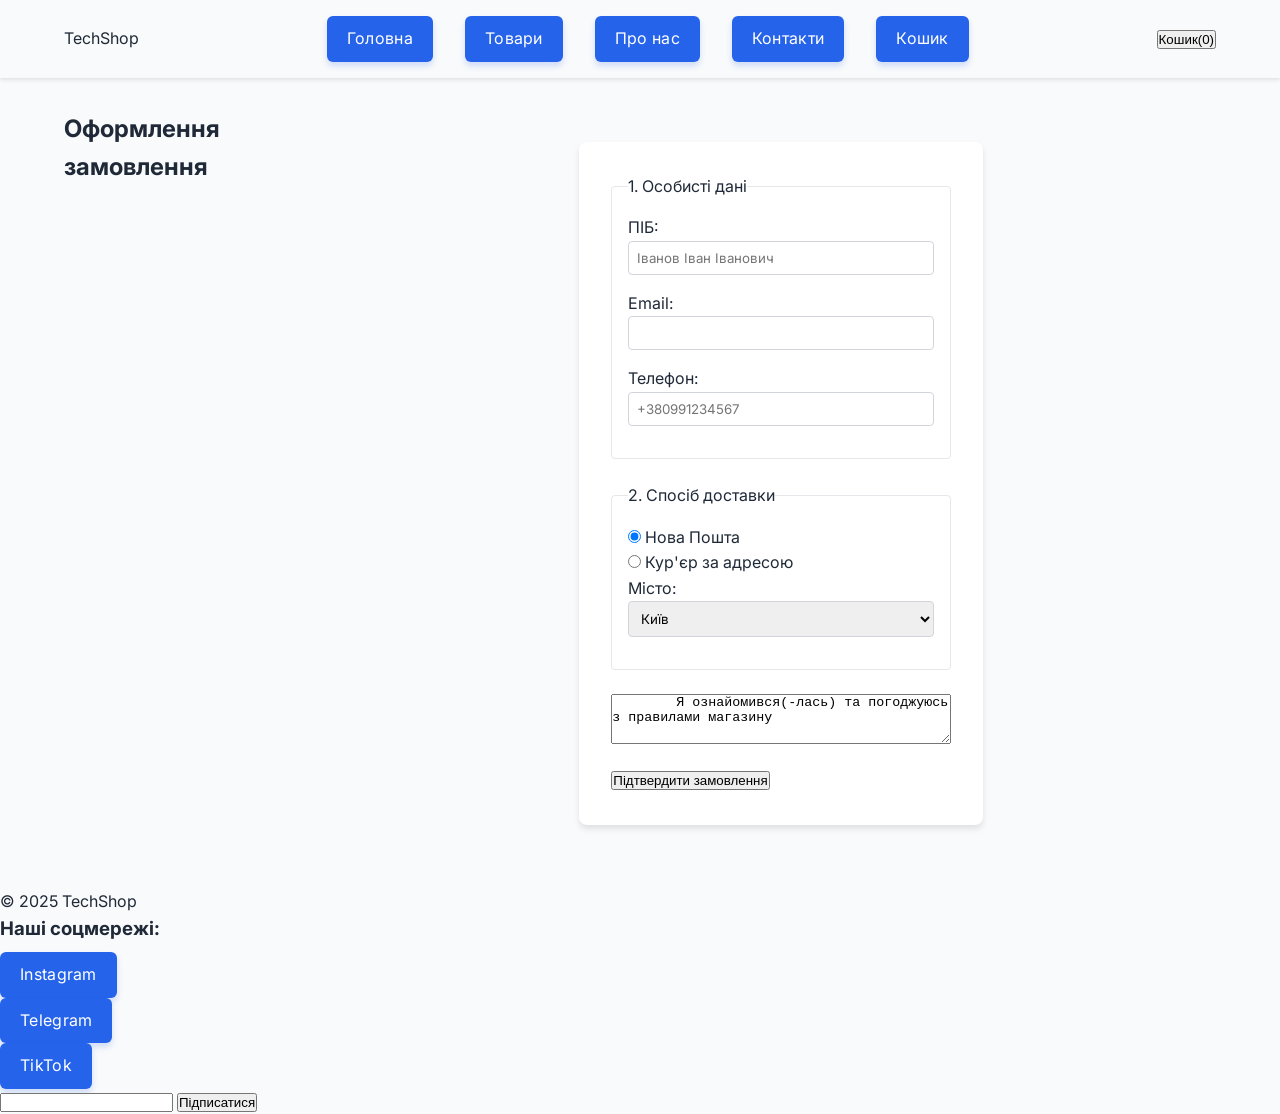
==== chekout.html @ 875a4877 "Create chekout form with HTML5 validation" ====
<!DOCTYPE html>
<html lang="uk">
<head>
    <meta charset="UTF-8">
    <meta http-equiv="X-UA-Compatible" content="IE=edge">
    <meta name="viewport" content="width=device-width, initial-scale=1.0">
    <title>TechShop - Магазин гаджетів</title>
    <link rel="preconnect" href="https://fonts.googleapis.com">
    <link rel="preconnect" href="https://fonts.gstatic.com" crossorigin>
    <link href="https://fonts.googleapis.com/css2?family=Inter:wght@400;600;700&display=swap" rel="stylesheet">
    <link rel="stylesheet" href="style.css">
    <link rel="stylesheet" href="form.css">
</head>
</head>
<body>

<header class="header"> 
    <div class="logo">TechShop</div>
    <nav class="main-nav">
        <ul class="nav-list">
            <li><a href="index.html" class="class-btn">Головна</a></li>
            <li><a href="#" class="class-btn">Товари</a></li>
            <li><a href="#" class="class-btn">Про нас</a></li>
            <li><a href="#" class="class-btn">Контакти</a></li>
            <li><a href="chekout.html" class="class-btn">Кошик</a></li>
        </ul>
    </nav>
    <div class="user-actions">
        <a href="checkout.html">
            <button class="btn btn-cart">Кошик(0)</button>
        </a>
    </div>
    </header>

<main class="page-layout">
    <h2>Оформлення замовлення</h2>
    <form action="#" method="POST" class="checkout-form">
    <fieldset>
  <legend>1. Особисті дані</legend>
  <div class="form-group">
    <label for="fullName">ПІБ:</label>
    <input
      type="text"
      id="fullName"
      name="fullName"
      required
      placeholder="Іванов Іван Іванович"
    />
  </div>
  <div class="form-group">
    <label for="email">Email:</label>
    <input type="email" id="email" name="email" required />
    </div>
    <div class="form-group">
        <label for="phone">Телефон:</label>
        <input
            type="tel"
            id="phone"
            name="phone"
            pattern="[\+]\d{2}\d{10}"
            placeholder="+380991234567"
            required
            title="Формат: +380XXXXXXXXX"
        />
    </div>
    </fieldset>
        <fieldset>
    <legend>2. Спосіб доставки</legend>
    <div class="form-radio">
        <input
      type="radio"
      id="deliveryNova"
      name="delivery"
      value="nova_poshta"
      checked
        />
        <label for="deliveryNova">Нова Пошта</label>
    </div>
     <div class="form-radio">
        <input
      type="radio"
      id="deliveryCourier"
      name="delivery"
      value="courier"
        />
        <label for="deliveryCourier">Кур'єр за адресою</label>
    </div>

    <div class="form-group">
        <label for="city">Місто:</label>
     <select id="city" name="city">
        <option value="kyiv">Київ</option>
        <option value="lviv">Львів</option>
        <option value="odesa">Одеса</option>
        <option value="odesa">Кропивницький</option>
        <option value="odesa">Кременчук</option>
        <option value="odesa">Житомир</option>
        <option value="odesa">Івано-Франківськ</option>
        <option value="odesa">Харків</option>
        <option value="odesa">Кривий Ріг</option>
        <option value="odesa">Миколаїв</option>
        <option value="odesa">Вінниця</option>
        </select>
    </div>
    </fieldset>
    <textarea readonly style="width: 100%; max-width: 400px; height: 50px; margin-bottom: 15px;">
        Я ознайомився(-лась) та погоджуюсь з правилами магазину
        </textarea>
    <button type="submit" class="btn btn-primary">Підтвердити замовлення</button>
    </form>
</main>

<footer>
    <p>&copy; 2025 TechShop</p>
    <h3>Наші соцмережі:</h3>
    <ul>
        <li><a href="#" class="class-btn">Instagram</a></li>
        <li><a href="#" class="class-btn">Telegram</a></li>
        <li><a href="#" class="class-btn">TikTok</a></li>
    </ul>
    <form>
        <input type="email">
        <button>Підписатися</button>
    </form>
</footer>

</body>
</html>
---- style.css ----
* {
  margin: 0;
  padding: 0;
  box-sizing: border-box; 
}


:root {
  --primary-color: #2563eb;
  --primary-hover: #1d4ed8;
  --accent-color: #f59e0b;  
  --text-dark: #1f2937;    
  --text-light: #6b7280;   
  --bg-color: #f9fafb;      
  --font-main: "Inter", sans-serif;
}

body {
    font-family:var(--font-main);
    color:var(--text-dark);
    background-color: var(--bg-color);
    line-height: 1.6;
    font-size: 16px;
}

h1 {
    margin-bottom: 30px;
}

h3 {
    margin-bottom: 8px;
}

a {
    text-decoration: none;
    color:var(--primary-color);
    transition: color 0.3s ease;
}

.footer a {
   color: var(--text-light); 
 }

.class-btn {
   display: inline-block;
   padding: 10px 20px;
   background-color: var(--primary-color);
   color: white;
   border-radius: 6px;
   font-weight: 400;
   text-transform: none;
   letter-spacing: 0.3px;
   white-space: nowrap;       
   transition: all 0.3s ease;
   box-shadow: 0 4px 6px rgba(37, 99, 235, 0.2); 
 }

.class-btn:hover {
   background-color: var(--primary-hover);
   transform: translateY(-1px); 
   box-shadow: 0 6px 12px rgba(37, 99, 235, 0.3);
 }

img {
    max-width: 100%; 
    height: auto;    
    display: block;  
}

article img {
    width: 100%;       
    max-width: 300px;  
    height: 200px;     
    object-fit: cover; 
    border-radius: 12px; 
    margin-bottom: 15px;
}

.hero {
   height: 60vh; 
   background-image: linear-gradient(rgba(0,0,0,0.5), rgba(0,0,0,0.5)), url('https://images.unsplash.com/photo-1531297484001-80022131f5a1?q=80&w=1120&auto=format&fit=crop&ixlib=rb-4.1.0&ixid=M3wxMjA3fDB8MHxwaG90by1wYWdlfHx8fGVufDB8fHx8fA%3D%3D');
   background-size: cover;
   background-position: center;
   display: flex;
   flex-direction: column;
   justify-content: center;
   align-items: center;
   text-align: center;
   color: white;
 }

.hero h1 {
   font-size: 3rem;
   text-shadow: 2px 2px 4px rgba(0,0,0,0.5);
 }

.header {
  display: flex;
  justify-content: space-between;
  align-items: center;
  padding: 1rem 5%;
  background-color: var(--bg-color);
  box-shadow: 0 2px 4px rgba(0,0,0,0.1);
}

.main-nav ul {
  display: flex;
  gap: 2rem;
  list-style: none;
}

.products-grid{
  display: flex;
  flex-wrap: wrap;
  gap: 20px;
  justify-content: space-around;
}

.product-card {
  display: flex;
  flex-direction: column;
  min-width: 250px;
  border: 1px solid #eee;
  padding: 15px;
  border-radius: 8px;
  background-color: #fff;
}

.product-card button {
  margin-top: auto;
  padding: 10px;
  background-color: #007bff;
  color: white;
  border: none;
  border-radius: 4px;
  cursor: pointer;
}


.page-layout {
  display: grid;
  grid-template-columns: 250px 1fr;
  gap: 2rem;
  padding: 2rem 5%;
}


.sidebar {
  background-color: #f8f9fa; 
  padding: 1.5rem;          
  border-radius: 8px;       
  border: 1px solid #e9ecef;
  align-self: start;         
}

.products-content {
  grid-column: 2;
}


.sidebar h3 {
  margin-top: 0;
  margin-bottom: 1rem;
  font-size: 1.2rem;
}

.sidebar ul {
  list-style: none;          
  padding: 0;
  margin: 0;
}

.products-grid {
  display: grid;
  grid-template-columns: repeat(auto-fill, minmax(280px, 1fr));
  gap: 2rem;
}


@media screen and (max-width: 768px) {
  .page-layout {
    grid-template-columns: 1fr;
    gap: 1.5rem;
    padding: 1rem 3%; 
  }

  .products-content {
    grid-column: 1;
  }

  .header {
    flex-direction: column;
    gap: 1rem;
    text-align: center;
  }
}
---- form.css ----
.checkout-form {
  max-width: 600px;
  margin: 2rem auto; 
  background: #fff;
  padding: 2rem;
  border-radius: 8px;
  box-shadow: 0 4px 6px rgba(0, 0, 0, 0.1);
}
fieldset {
  border: 1px solid #e5e7eb;
  padding: 1rem;
  margin-bottom: 1.5rem;
  border-radius: 4px;
}
.form-group {
  display: flex;
  flex-direction: column;
  margin-bottom: 1rem;
}
.form-group input,
.form-group select,
.form-group textarea {
  padding: 0.5rem;
  border: 1px solid #d1d5db;
  border-radius: 4px;
  font-family: inherit;
}

.form-group input:invalid:focus {
  border-color: red;
  outline: none;
}
.form-group input:valid {
  border-color: green;
}
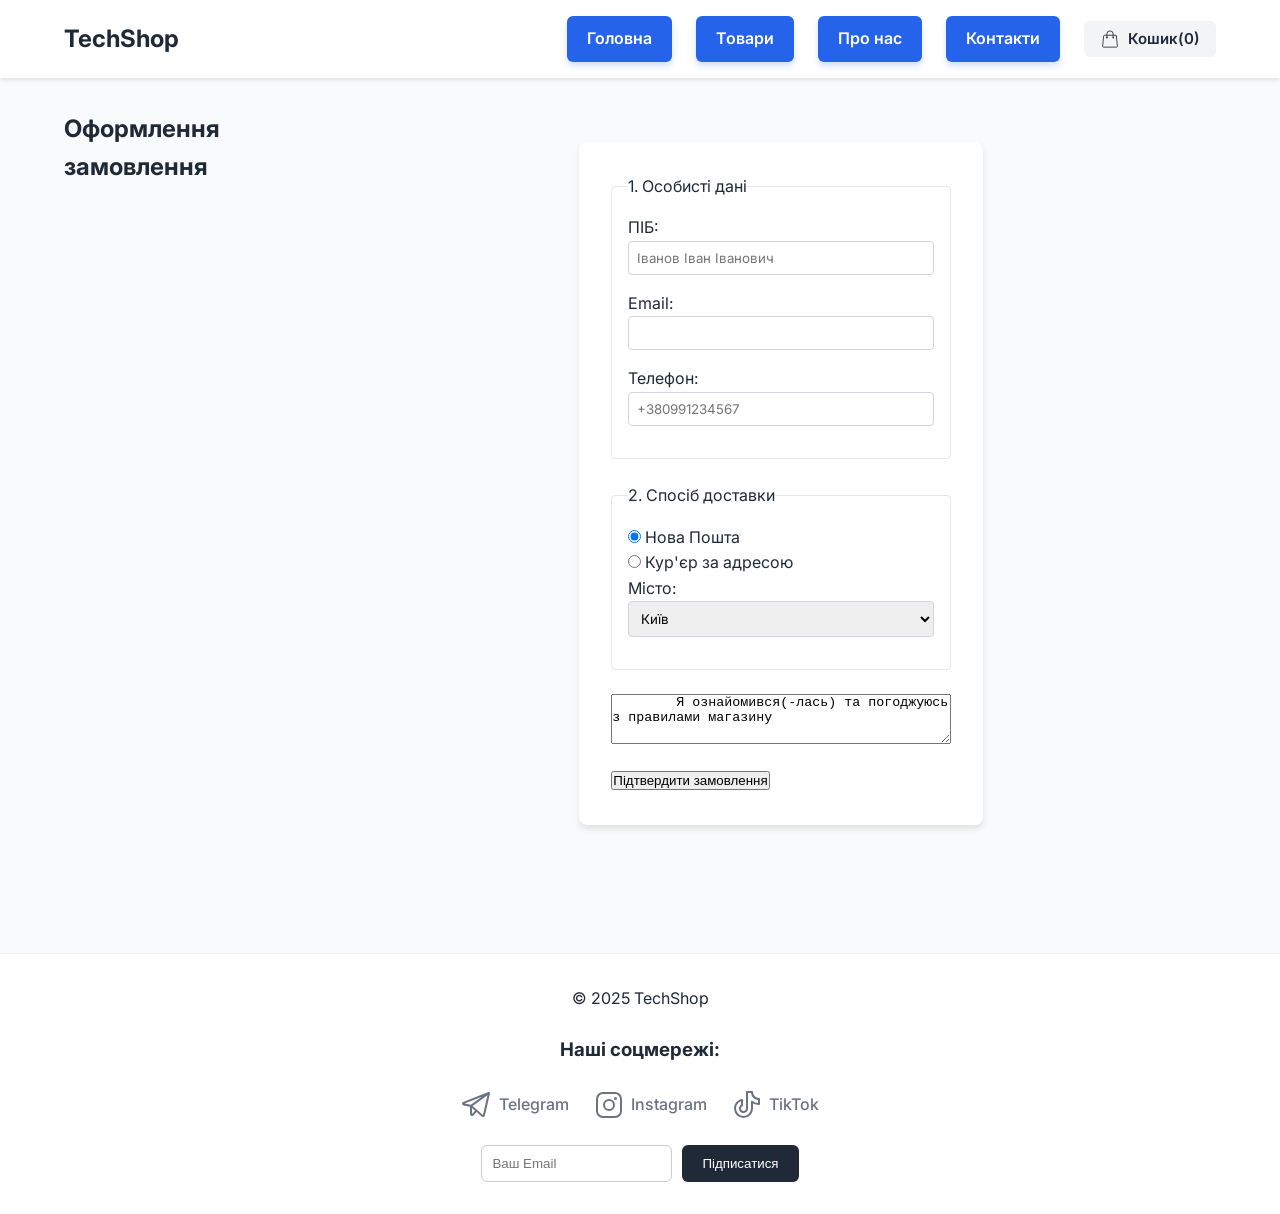
==== commit ceb9cc85: "Add inline SVGs and refine mobile responsive view" ====
--- a/chekout.html
+++ b/chekout.html
@@ -11,26 +11,36 @@
     <link rel="stylesheet" href="style.css">
     <link rel="stylesheet" href="form.css">
 </head>
-</head>
 <body>
 
 <header class="header"> 
     <div class="logo">TechShop</div>
+    
+    <button class="menu-toggle" aria-label="Відкрити меню">
+        <svg xmlns="http://www.w3.org/2000/svg" fill="none" viewBox="0 0 24 24" stroke="currentColor">
+            <path stroke-linecap="round" stroke-linejoin="round" d="M3.75 6.75h16.5M3.75 12h16.5m-16.5 5.25h16.5" />
+        </svg>
+    </button>
+    
     <nav class="main-nav">
         <ul class="nav-list">
             <li><a href="index.html" class="class-btn">Головна</a></li>
             <li><a href="#" class="class-btn">Товари</a></li>
             <li><a href="#" class="class-btn">Про нас</a></li>
             <li><a href="#" class="class-btn">Контакти</a></li>
-            <li><a href="chekout.html" class="class-btn">Кошик</a></li>
+            <li>
+                <a href="chekout.html" class="cart-link-wrapper">
+                    <button class="btn-cart"> 
+                        <svg xmlns="http://www.w3.org/2000/svg" fill="none" viewBox="0 0 24 24" stroke="currentColor">
+                            <path stroke-linecap="round" stroke-linejoin="round" d="M15.75 10.5V6a3.75 3.75 0 1 0-7.5 0v4.5m11.356-1.993 1.263 12c.07.665-.45 1.243-1.119 1.243H4.25a1.125 1.125 0 0 1-1.12-1.243l1.264-12A1.125 1.125 0 0 1 5.513 7.5h12.974c.576 0 1.059.435 1.119 1.007ZM8.625 10.5a.375.375 0 1 1-.75 0 .375.375 0 0 1 .75 0Zm7.5 0a.375.375 0 1 1-.75 0 .375.375 0 0 1 .75 0Z" />
+                        </svg>
+                        <span>Кошик(0)</span>
+                    </button>
+                </a>
+            </li>
         </ul>
     </nav>
-    <div class="user-actions">
-        <a href="checkout.html">
-            <button class="btn btn-cart">Кошик(0)</button>
-        </a>
-    </div>
-    </header>
+</header>
 
 <main class="page-layout">
     <h2>Оформлення замовлення</h2>
@@ -113,16 +123,39 @@
 <footer>
     <p>&copy; 2025 TechShop</p>
     <h3>Наші соцмережі:</h3>
-    <ul>
-        <li><a href="#" class="class-btn">Instagram</a></li>
-        <li><a href="#" class="class-btn">Telegram</a></li>
-        <li><a href="#" class="class-btn">TikTok</a></li>
+    <ul class="social-links">
+        <li>
+            <a href="#" class="social-link">
+                <svg xmlns="http://www.w3.org/2000/svg" width="32" height="32" fill="currentColor" viewBox="0 0 256 256"><path d="M228.88,26.19a9,9,0,0,0-9.16-1.57L17.06,103.93a14.22,14.22,0,0,0,2.43,27.21L72,141.45V200a15.92,15.92,0,0,0,10,14.83,15.91,15.91,0,0,0,17.51-3.73l25.32-26.26L165,220a15.88,15.88,0,0,0,10.51,4,16.3,16.3,0,0,0,5-.79,15.85,15.85,0,0,0,10.67-11.63L231.77,35A9,9,0,0,0,228.88,26.19Zm-61.14,36L78.15,126.35l-49.6-9.73ZM88,200V152.52l24.79,21.74Zm87.53,8L92.85,135.5l119-85.29Z"></path></svg>
+                <span>Telegram</span>
+            </a>
+        </li>
+        <li>
+            <a href="#" class="social-link">
+                <svg xmlns="http://www.w3.org/2000/svg" width="32" height="32" fill="currentColor" viewBox="0 0 256 256"><path d="M128,80a48,48,0,1,0,48,48A48.05,48.05,0,0,0,128,80Zm0,80a32,32,0,1,1,32-32A32,32,0,0,1,128,160ZM176,24H80A56.06,56.06,0,0,0,24,80v96a56.06,56.06,0,0,0,56,56h96a56.06,56.06,0,0,0,56-56V80A56.06,56.06,0,0,0,176,24Zm40,152a40,40,0,0,1-40,40H80a40,40,0,0,1-40-40V80A40,40,0,0,1,80,40h96a40,40,0,0,1,40,40ZM192,76a12,12,0,1,1-12-12A12,12,0,0,1,192,76Z"></path></svg>
+                <span>Instagram</span>
+            </a>
+        </li>
+        <li>
+            <a href="#" class="social-link">
+                <svg xmlns="http://www.w3.org/2000/svg" width="32" height="32" fill="currentColor" viewBox="0 0 256 256"><path d="M224,72a48.05,48.05,0,0,1-48-48,8,8,0,0,0-8-8H128a8,8,0,0,0-8,8V156a20,20,0,1,1-28.57-18.08A8,8,0,0,0,96,130.69V88a8,8,0,0,0-9.4-7.88C50.91,86.48,24,119.1,24,156a76,76,0,0,0,152,0V116.29A103.25,103.25,0,0,0,224,128a8,8,0,0,0,8-8V80A8,8,0,0,0,224,72Zm-8,39.64a87.19,87.19,0,0,1-43.33-16.15A8,8,0,0,0,160,102v54a60,60,0,0,1-120,0c0-25.9,16.64-49.13,40-57.6v27.67A36,36,0,1,0,136,156V32h24.5A64.14,64.14,0,0,0,216,87.5Z"></path></svg>
+                <span>TikTok</span>
+            </a>
+        </li>
     </ul>
-    <form>
-        <input type="email">
-        <button>Підписатися</button>
+
+    <form class="subscribe-form">
+        <input type="email" placeholder="Ваш Email">
+        <button type="submit">Підписатися</button>
     </form>
 </footer>
 
+<script>
+    const toggleBtn = document.querySelector('.menu-toggle');
+    const mainNav = document.querySelector('.main-nav');
+    toggleBtn.addEventListener('click', () => {
+        mainNav.classList.toggle('is-open');
+    });
+</script>
 </body>
 </html>
--- a/style.css
+++ b/style.css
@@ -3,7 +3,6 @@
   padding: 0;
   box-sizing: border-box; 
 }
-
 
 :root {
   --primary-color: #2563eb;
@@ -13,33 +12,65 @@
   --text-light: #6b7280;   
   --bg-color: #f9fafb;      
   --font-main: "Inter", sans-serif;
+  --social-default: #6b7280;
+  --social-hover: #111111;
 }
 
 body {
-    font-family:var(--font-main);
-    color:var(--text-dark);
+    font-family: var(--font-main);
+    color: var(--text-dark);
     background-color: var(--bg-color);
     line-height: 1.6;
     font-size: 16px;
 }
 
-h1 {
-    margin-bottom: 30px;
-}
-
-h3 {
-    margin-bottom: 8px;
-}
+
+.header {
+  display: flex;
+  justify-content: space-between;
+  align-items: center;
+  padding: 1rem 5%;
+  background-color: #fff;
+  box-shadow: 0 2px 4px rgba(0,0,0,0.1);
+  position: relative;
+}
+
+.logo {
+  font-size: 1.5rem;
+  font-weight: 700;
+  color: var(--text-dark);
+}
+
+.main-nav .nav-list {
+  display: flex;
+  gap: 1.5rem;
+  list-style: none;
+  align-items: center;
+}
+
+
+.menu-toggle {
+  display: none;
+  background: none;
+  border: none;
+  cursor: pointer;
+  padding: 5px;
+  width: 35px;
+  height: 35px;
+}
+
+.menu-toggle svg {
+  width: 100%;
+  height: 100%;
+  stroke: var(--text-dark); 
+}
+
 
 a {
     text-decoration: none;
-    color:var(--primary-color);
+    color: var(--primary-color);
     transition: color 0.3s ease;
 }
-
-.footer a {
-   color: var(--text-light); 
- }
 
 .class-btn {
    display: inline-block;
@@ -47,38 +78,86 @@
    background-color: var(--primary-color);
    color: white;
    border-radius: 6px;
-   font-weight: 400;
-   text-transform: none;
-   letter-spacing: 0.3px;
+   font-weight: 600;
    white-space: nowrap;       
    transition: all 0.3s ease;
    box-shadow: 0 4px 6px rgba(37, 99, 235, 0.2); 
- }
+}
 
 .class-btn:hover {
    background-color: var(--primary-hover);
    transform: translateY(-1px); 
    box-shadow: 0 6px 12px rgba(37, 99, 235, 0.3);
- }
-
-img {
-    max-width: 100%; 
-    height: auto;    
-    display: block;  
-}
-
-article img {
-    width: 100%;       
-    max-width: 300px;  
-    height: 200px;     
-    object-fit: cover; 
-    border-radius: 12px; 
-    margin-bottom: 15px;
+}
+
+
+.cart-link-wrapper {
+  text-decoration: none;
+}
+
+.btn-cart {
+  display: inline-flex;
+  align-items: center;
+  gap: 8px;
+  padding: 8px 16px;
+  background-color: #f3f4f6;
+  border: none;
+  outline: none;
+  border-radius: 6px;
+  cursor: pointer;
+  font-family: var(--font-main);
+  font-size: 15px;
+  font-weight: 600;
+  color: var(--text-dark);
+  transition: background-color 0.2s ease;
+}
+
+.btn-cart:hover {
+  background-color: #e5e7eb;
+}
+
+.btn-cart svg {
+  width: 20px;
+  height: 20px;
+  stroke: var(--text-dark);
+}
+
+
+.page-layout {
+  display: grid;
+  grid-template-columns: 250px 1fr;
+  gap: 2rem;
+  padding: 2rem 5%;
+}
+
+.sidebar {
+  background-color: #f8f9fa; 
+  padding: 1.5rem;          
+  border-radius: 8px;       
+  border: 1px solid #e9ecef;
+  align-self: start;         
+}
+
+.sidebar h3 {
+  margin-bottom: 1rem;
+  font-size: 1.2rem;
+}
+
+.sidebar ul {
+  list-style: none;
+}
+
+.sidebar li {
+  margin-bottom: 10px;
+}
+
+.products-content {
+  grid-column: 2;
 }
 
 .hero {
-   height: 60vh; 
-   background-image: linear-gradient(rgba(0,0,0,0.5), rgba(0,0,0,0.5)), url('https://images.unsplash.com/photo-1531297484001-80022131f5a1?q=80&w=1120&auto=format&fit=crop&ixlib=rb-4.1.0&ixid=M3wxMjA3fDB8MHxwaG90by1wYWdlfHx8fGVufDB8fHx8fA%3D%3D');
+   height: 40vh; 
+   background-image: linear-gradient(rgba(0,0,0,0.5), rgba(0,0,0,0.5)), url('https://images.unsplash.com/photo-1531297484001-80022131f5a1?q=80&w=1120&auto=format&fit=crop');
    background-size: cover;
    background-position: center;
    display: flex;
@@ -87,95 +166,135 @@
    align-items: center;
    text-align: center;
    color: white;
- }
-
-.hero h1 {
-   font-size: 3rem;
-   text-shadow: 2px 2px 4px rgba(0,0,0,0.5);
- }
-
-.header {
-  display: flex;
-  justify-content: space-between;
-  align-items: center;
-  padding: 1rem 5%;
-  background-color: var(--bg-color);
-  box-shadow: 0 2px 4px rgba(0,0,0,0.1);
-}
-
-.main-nav ul {
-  display: flex;
+   border-radius: 12px;
+   margin-bottom: 2rem;
+}
+
+.hero h2 {
+   font-size: 2.5rem;
+   margin-bottom: 15px;
+}
+
+.products-grid {
+  display: grid;
+  grid-template-columns: repeat(auto-fill, minmax(240px, 1fr));
   gap: 2rem;
-  list-style: none;
-}
-
-.products-grid{
-  display: flex;
-  flex-wrap: wrap;
-  gap: 20px;
-  justify-content: space-around;
 }
 
 .product-card {
   display: flex;
   flex-direction: column;
-  min-width: 250px;
   border: 1px solid #eee;
   padding: 15px;
   border-radius: 8px;
   background-color: #fff;
+  transition: transform 0.2s;
+}
+
+.product-card:hover {
+  transform: translateY(-4px);
+}
+
+.product-card img {
+  width: 100%;       
+  height: 180px;     
+  object-fit: cover; 
+  border-radius: 6px; 
+  margin-bottom: 15px;
+}
+
+.product-title {
+  font-size: 1.1rem;
+  margin-bottom: 5px;
+}
+
+.product-desc {
+  font-size: 0.9rem;
+  color: var(--text-light);
+  margin-bottom: 10px;
+}
+
+.product-price {
+  font-weight: 700;
+  color: var(--text-dark);
+  margin-bottom: 15px;
+  display: block;
 }
 
 .product-card button {
   margin-top: auto;
   padding: 10px;
-  background-color: #007bff;
+  background-color: var(--primary-color);
   color: white;
   border: none;
-  border-radius: 4px;
+  border-radius: 6px;
   cursor: pointer;
-}
-
-
-.page-layout {
-  display: grid;
-  grid-template-columns: 250px 1fr;
-  gap: 2rem;
+  font-weight: 600;
+  transition: background-color 0.2s;
+}
+
+.product-card button:hover {
+  background-color: var(--primary-hover);
+}
+
+footer {
+  background-color: #fff;
   padding: 2rem 5%;
-}
-
-
-.sidebar {
-  background-color: #f8f9fa; 
-  padding: 1.5rem;          
-  border-radius: 8px;       
-  border: 1px solid #e9ecef;
-  align-self: start;         
-}
-
-.products-content {
-  grid-column: 2;
-}
-
-
-.sidebar h3 {
-  margin-top: 0;
-  margin-bottom: 1rem;
-  font-size: 1.2rem;
-}
-
-.sidebar ul {
-  list-style: none;          
-  padding: 0;
-  margin: 0;
-}
-
-.products-grid {
-  display: grid;
-  grid-template-columns: repeat(auto-fill, minmax(280px, 1fr));
-  gap: 2rem;
-}
-
+  margin-top: 4rem;
+  border-top: 1px solid #eee;
+  display: flex;
+  flex-direction: column;
+  align-items: center;
+  gap: 1.5rem;
+}
+
+.social-links {
+  list-style: none;
+  display: flex;
+  gap: 1.5rem;
+}
+
+.social-link {
+  display: flex;
+  align-items: center;
+  gap: 6px;
+  color: var(--social-default);
+  font-weight: 500;
+  transition: color 0.3s ease;
+}
+
+.social-link svg {
+  fill: currentColor; 
+  transition: transform 0.3s ease;
+}
+
+.social-link:hover {
+  color: var(--social-hover);
+}
+
+.social-link:hover svg {
+  transform: translateY(-2px);
+}
+
+.subscribe-form {
+  display: flex;
+  gap: 10px;
+}
+
+.subscribe-form input {
+  padding: 10px;
+  border: 1px solid #ccc;
+  border-radius: 6px;
+}
+
+.subscribe-form button {
+  padding: 10px 20px;
+  background-color: var(--text-dark);
+  color: white;
+  border: none;
+  border-radius: 6px;
+  cursor: pointer;
+}
 
 @media screen and (max-width: 768px) {
   .page-layout {
@@ -184,13 +303,50 @@
     padding: 1rem 3%; 
   }
 
+  .sidebar {
+    width: 100%;
+  }
+
   .products-content {
     grid-column: 1;
   }
 
   .header {
+    padding: 1rem;
+  }
+
+  .menu-toggle {
+    display: block; 
+  }
+
+  .main-nav {
+    display: none;
+    position: absolute;
+    top: 100%;
+    left: 0;
+    width: 100%;
+    background-color: #fff;
+    padding: 1.5rem;
+    box-shadow: 0 4px 6px rgba(0,0,0,0.1);
+    z-index: 999;
+  }
+
+  .main-nav .nav-list {
     flex-direction: column;
+    width: 100%;
     gap: 1rem;
-    text-align: center;
-  }
-}
+  }
+
+  .main-nav .nav-list li, 
+  .main-nav .nav-list a,
+  .cart-link-wrapper,
+  .btn-cart {
+    width: 100%;
+    justify-content: center;
+  }
+
+ 
+  .main-nav.is-open {
+    display: block;
+  }
+}
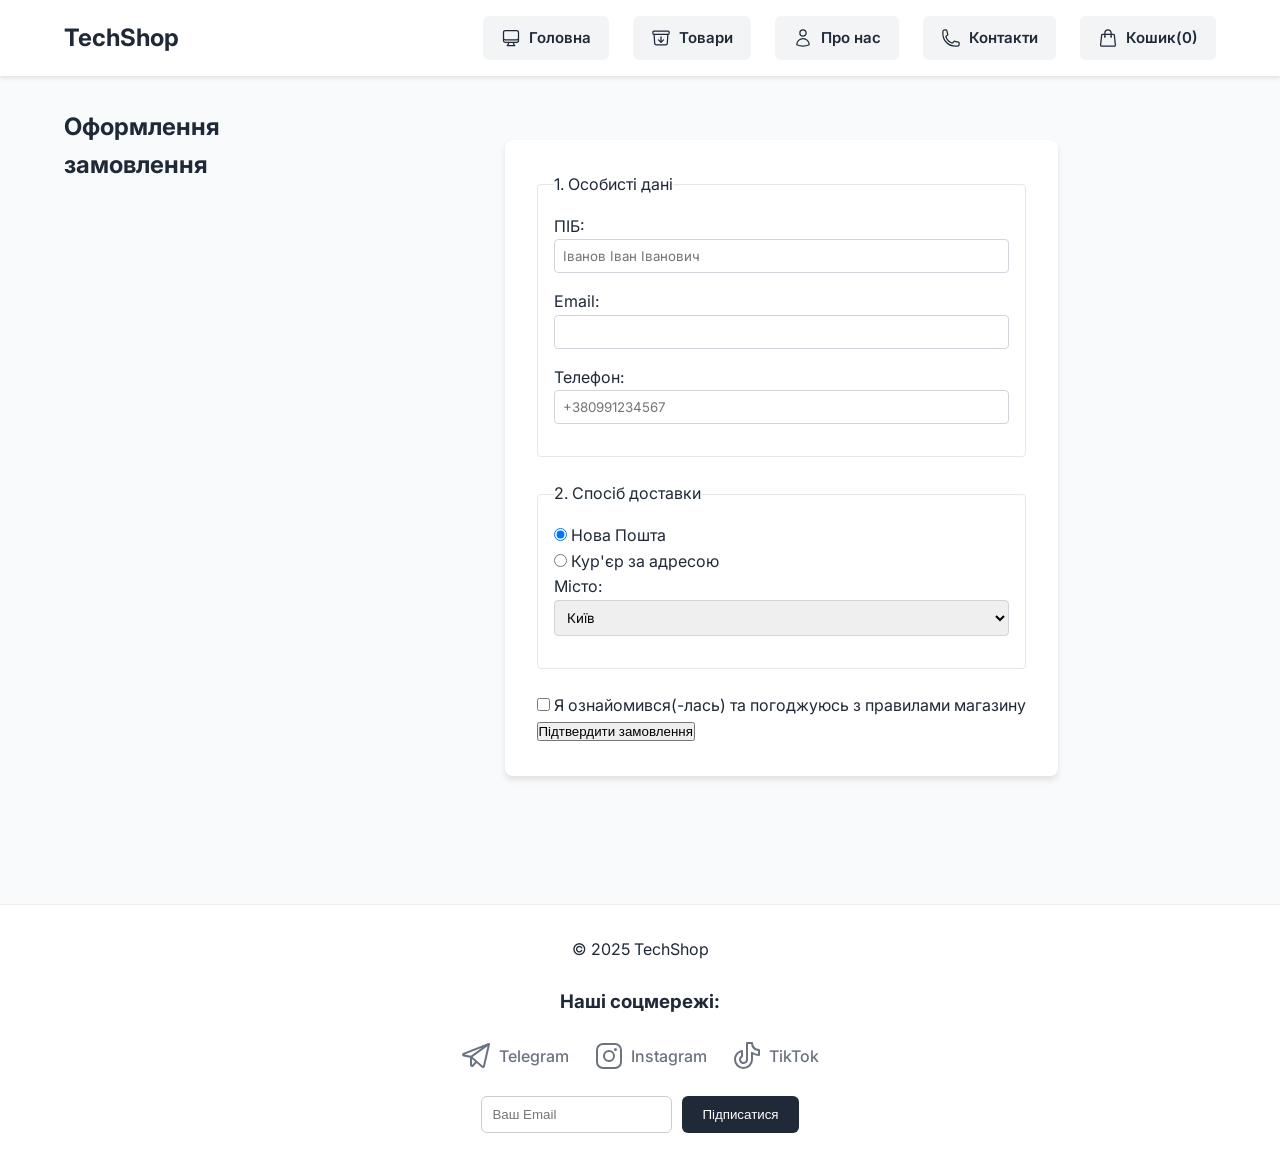
==== commit e9217f5c: "Made the buttons in header the same style and corrected small errors" ====
--- a/chekout.html
+++ b/chekout.html
@@ -15,27 +15,51 @@
 
 <header class="header"> 
     <div class="logo">TechShop</div>
-    
     <button class="menu-toggle" aria-label="Відкрити меню">
         <svg xmlns="http://www.w3.org/2000/svg" fill="none" viewBox="0 0 24 24" stroke="currentColor">
             <path stroke-linecap="round" stroke-linejoin="round" d="M3.75 6.75h16.5M3.75 12h16.5m-16.5 5.25h16.5" />
         </svg>
     </button>
-    
     <nav class="main-nav">
         <ul class="nav-list">
-            <li><a href="index.html" class="class-btn">Головна</a></li>
-            <li><a href="#" class="class-btn">Товари</a></li>
-            <li><a href="#" class="class-btn">Про нас</a></li>
-            <li><a href="#" class="class-btn">Контакти</a></li>
             <li>
-                <a href="chekout.html" class="cart-link-wrapper">
-                    <button class="btn-cart"> 
-                        <svg xmlns="http://www.w3.org/2000/svg" fill="none" viewBox="0 0 24 24" stroke="currentColor">
-                            <path stroke-linecap="round" stroke-linejoin="round" d="M15.75 10.5V6a3.75 3.75 0 1 0-7.5 0v4.5m11.356-1.993 1.263 12c.07.665-.45 1.243-1.119 1.243H4.25a1.125 1.125 0 0 1-1.12-1.243l1.264-12A1.125 1.125 0 0 1 5.513 7.5h12.974c.576 0 1.059.435 1.119 1.007ZM8.625 10.5a.375.375 0 1 1-.75 0 .375.375 0 0 1 .75 0Zm7.5 0a.375.375 0 1 1-.75 0 .375.375 0 0 1 .75 0Z" />
-                        </svg>
-                        <span>Кошик(0)</span>
-                    </button>
+                <a href="index.html" class="btn-cart">
+                    <svg xmlns="http://www.w3.org/2000/svg" viewBox="0 0 24 24" fill="none" stroke="currentColor" stroke-width="1.5">
+                        <path stroke-linecap="round" stroke-linejoin="round" d="M9 17.25v1.007a3 3 0 0 1-.879 2.122L7.5 21h9l-.621-.621A3 3 0 0 1 15 18.257V17.25m6-12V15a2.25 2.25 0 0 1-2.25 2.25H5.25A2.25 2.25 0 0 1 3 15V5.25m18 0A2.25 2.25 0 0 0 18.75 3H5.25A2.25 2.25 0 0 0 3 5.25m18 0V12a2.25 2.25 0 0 1-2.25 2.25H5.25A2.25 2.25 0 0 1 3 12V5.25" />
+                    </svg>
+                    <span>Головна</span>
+                </a>
+            </li>
+            <li>
+                <a href="#" class="btn-cart">
+                    <svg xmlns="http://www.w3.org/2000/svg" viewBox="0 0 24 24" fill="none" stroke="currentColor" stroke-width="1.5">
+                        <path stroke-linecap="round" stroke-linejoin="round" d="m20.25 7.5-.625 10.632a2.25 2.25 0 0 1-2.247 2.118H6.622a2.25 2.25 0 0 1-2.247-2.118L3.75 7.5m8.25 3v6.75m0 0-3-3m3 3 3-3M3.375 7.5h17.25c.621 0 1.125-.504 1.125-1.125v-1.5c0-.621-.504-1.125-1.125-1.125H3.375c-.621 0-1.125.504-1.125 1.125v1.5c0 .621.504 1.125 1.125 1.125Z" />
+                    </svg>
+                    <span>Товари</span>  
+                </a>
+            </li>
+            <li>
+                <a href="#" class="btn-cart">
+                    <svg xmlns="http://www.w3.org/2000/svg" viewBox="0 0 24 24" fill="none" stroke="currentColor" stroke-width="1.5">
+                        <path stroke-linecap="round" stroke-linejoin="round" d="M15.75 6a3.75 3.75 0 1 1-7.5 0 3.75 3.75 0 0 1 7.5 0ZM4.501 20.118a7.5 7.5 0 0 1 14.998 0A17.933 17.933 0 0 1 12 21.75c-2.676 0-5.216-.584-7.499-1.632Z" />
+                    </svg>
+                    <span>Про нас</span>
+                </a>
+            </li>
+            <li>
+                <a href="#" class="btn-cart">
+                    <svg xmlns="http://www.w3.org/2000/svg" viewBox="0 0 24 24" fill="none" stroke="currentColor" stroke-width="1.5">
+                        <path stroke-linecap="round" stroke-linejoin="round" d="M2.25 6.75c0 8.284 6.716 15 15 15h2.25a2.25 2.25 0 0 0 2.25-2.25v-1.372c0-.516-.351-.966-.852-1.091l-4.423-1.106c-.44-.11-.902.055-1.173.417l-.97 1.293c-.282.376-.769.542-1.21.38a12.035 12.035 0 0 1-7.143-7.143c-.162-.441.004-.928.38-1.21l1.293-.97c.363-.271.527-.734.417-1.173L6.963 3.102a1.125 1.125 0 0 0-1.091-.852H4.5A2.25 2.25 0 0 0 2.25 4.5v2.25Z" />
+                    </svg>
+                    <span>Контакти</span>
+                </a>
+            </li>
+            <li>
+                <a href="chekout.html" class="btn-cart"> 
+                    <svg xmlns="http://www.w3.org/2000/svg" viewBox="0 0 24 24" fill="none" stroke="currentColor" stroke-width="1.5">
+                        <path stroke-linecap="round" stroke-linejoin="round" d="M15.75 10.5V6a3.75 3.75 0 1 0-7.5 0v4.5m11.356-1.993 1.263 12c.07.665-.45 1.243-1.119 1.243H4.25a1.125 1.125 0 0 1-1.12-1.243l1.264-12A1.125 1.125 0 0 1 5.513 7.5h12.974c.576 0 1.059.435 1.119 1.007ZM8.625 10.5a.375.375 0 1 1-.75 0 .375.375 0 0 1 .75 0Zm7.5 0a.375.375 0 1 1-.75 0 .375.375 0 0 1 .75 0Z" />
+                    </svg>
+                    <span>Кошик(0)</span>
                 </a>
             </li>
         </ul>
@@ -102,20 +126,23 @@
         <option value="kyiv">Київ</option>
         <option value="lviv">Львів</option>
         <option value="odesa">Одеса</option>
-        <option value="odesa">Кропивницький</option>
-        <option value="odesa">Кременчук</option>
-        <option value="odesa">Житомир</option>
-        <option value="odesa">Івано-Франківськ</option>
-        <option value="odesa">Харків</option>
-        <option value="odesa">Кривий Ріг</option>
-        <option value="odesa">Миколаїв</option>
-        <option value="odesa">Вінниця</option>
+        <option value="kropyvnytski">Кропивницький</option>
+        <option value="kremenchuk">Кременчук</option>
+        <option value="zhitomyr">Житомир</option>
+        <option value="ivano-frankivsk">Івано-Франківськ</option>
+        <option value="kharkiv">Харків</option>
+        <option value="kriviy-righ">Кривий Ріг</option>
+        <option value="mykolaiv">Миколаїв</option>
+        <option value="vinitsa">Вінниця</option>
         </select>
     </div>
     </fieldset>
-    <textarea readonly style="width: 100%; max-width: 400px; height: 50px; margin-bottom: 15px;">
-        Я ознайомився(-лась) та погоджуюсь з правилами магазину
-        </textarea>
+    <div class="agree-wrapper">
+    <label class="agree-label">
+        <input type="checkbox" name="agree" required>
+        <span>Я ознайомився(-лась) та погоджуюсь з правилами магазину</span>
+    </label>
+</div>
     <button type="submit" class="btn btn-primary">Підтвердити замовлення</button>
     </form>
 </main>
--- a/style.css
+++ b/style.css
@@ -72,25 +72,6 @@
     transition: color 0.3s ease;
 }
 
-.class-btn {
-   display: inline-block;
-   padding: 10px 20px;
-   background-color: var(--primary-color);
-   color: white;
-   border-radius: 6px;
-   font-weight: 600;
-   white-space: nowrap;       
-   transition: all 0.3s ease;
-   box-shadow: 0 4px 6px rgba(37, 99, 235, 0.2); 
-}
-
-.class-btn:hover {
-   background-color: var(--primary-hover);
-   transform: translateY(-1px); 
-   box-shadow: 0 6px 12px rgba(37, 99, 235, 0.3);
-}
-
-
 .cart-link-wrapper {
   text-decoration: none;
 }
@@ -98,28 +79,32 @@
 .btn-cart {
   display: inline-flex;
   align-items: center;
-  gap: 8px;
-  padding: 8px 16px;
-  background-color: #f3f4f6;
-  border: none;
-  outline: none;
-  border-radius: 6px;
-  cursor: pointer;
+  justify-content: center;
+  gap: 8px; 
+  padding: 10px 18px;   
+  background-color: #f3f4f6; 
+  color: var(--text-dark);  
+  border: none;    
+  border-radius: 6px;        
   font-family: var(--font-main);
   font-size: 15px;
   font-weight: 600;
+  text-decoration: none;     
+  cursor: pointer;
+  transition: background-color 0.2s ease; 
+}
+
+.btn-cart:hover {
+  background-color: #e5e7eb; 
   color: var(--text-dark);
-  transition: background-color 0.2s ease;
-}
-
-.btn-cart:hover {
-  background-color: #e5e7eb;
 }
 
 .btn-cart svg {
   width: 20px;
   height: 20px;
   stroke: var(--text-dark);
+  fill: none;  
+  opacity: 1;       
 }
 
 
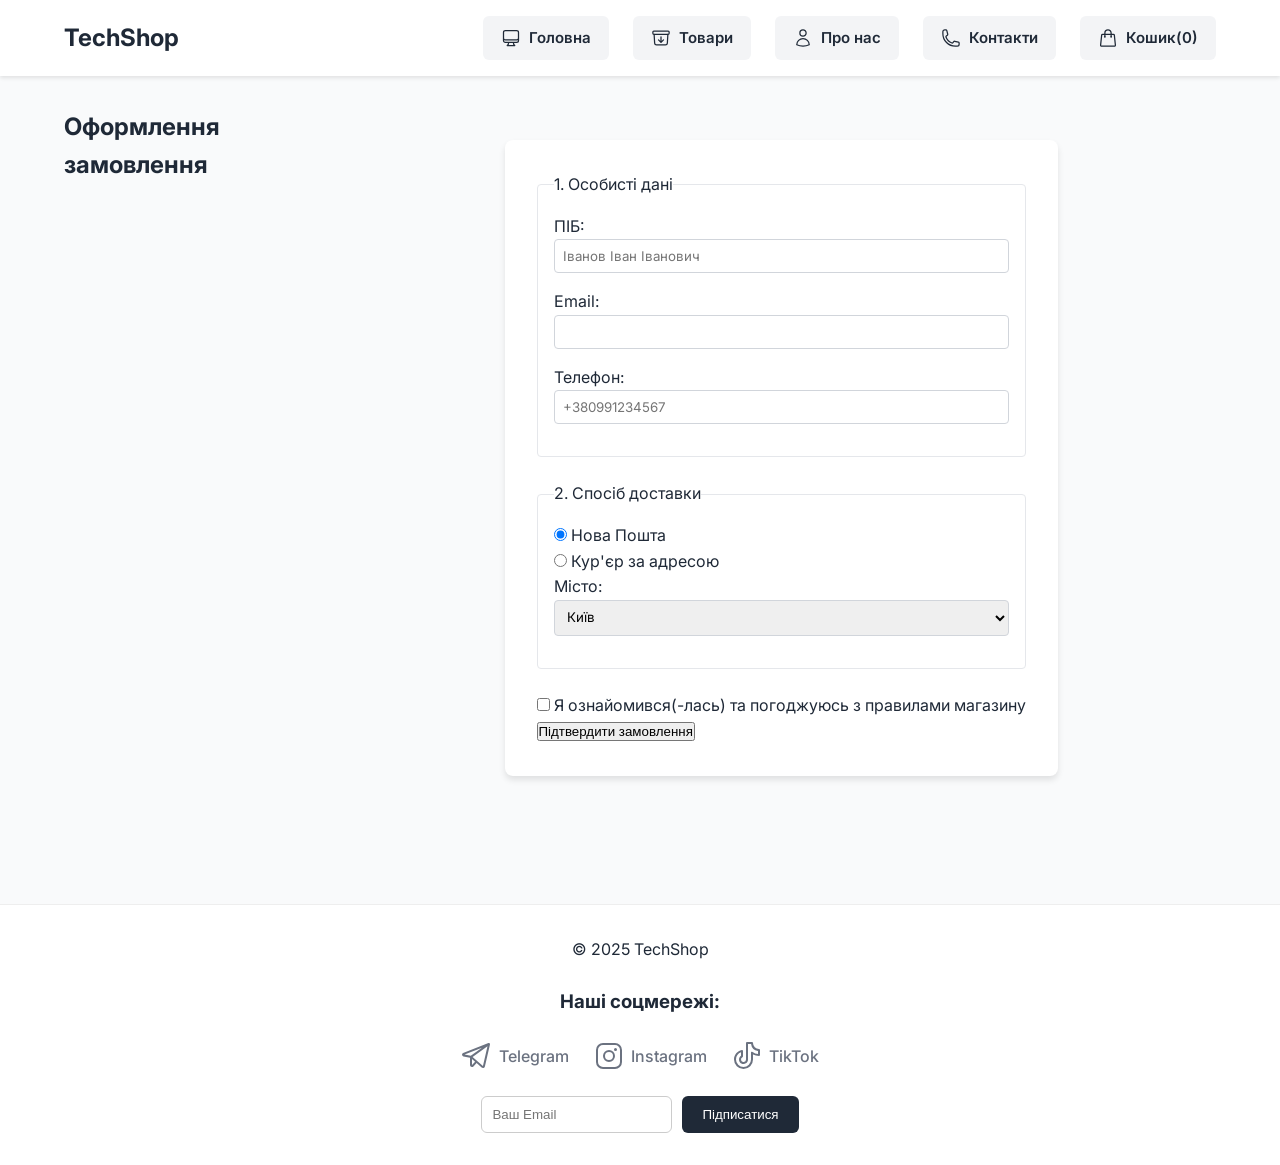
==== commit 2587a9d2: "Now correct version is done" ====
--- a/chekout.html
+++ b/chekout.html
@@ -177,12 +177,6 @@
     </form>
 </footer>
 
-<script>
-    const toggleBtn = document.querySelector('.menu-toggle');
-    const mainNav = document.querySelector('.main-nav');
-    toggleBtn.addEventListener('click', () => {
-        mainNav.classList.toggle('is-open');
-    });
 </script>
 </body>
 </html>
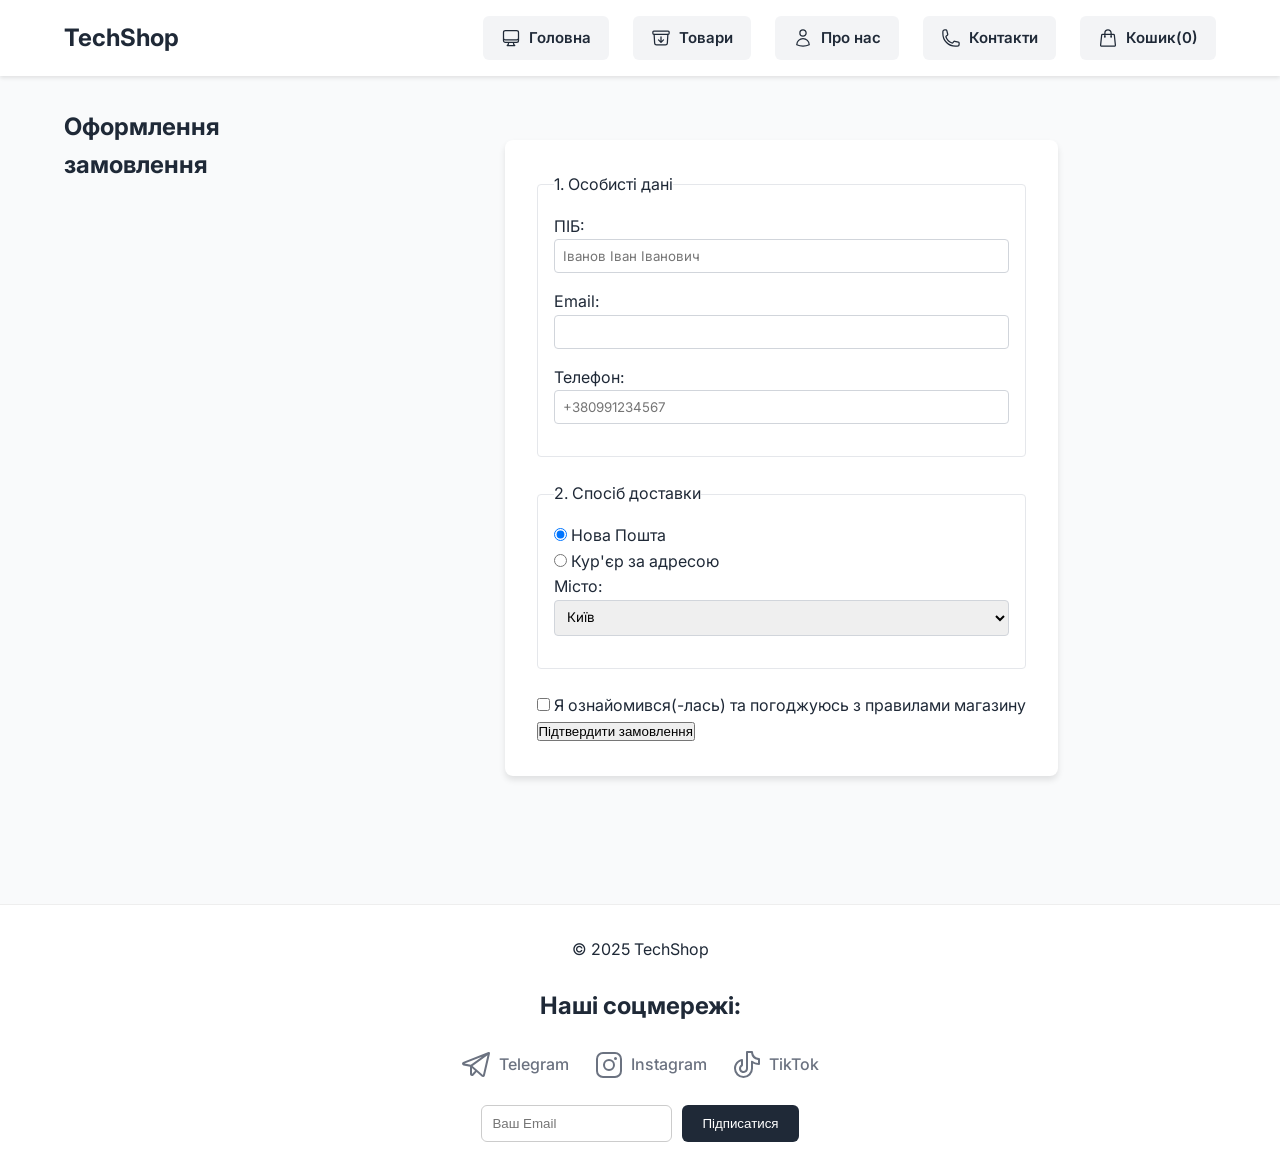
==== commit 572c5b3b: "Work on validators problems part 2" ====
--- a/chekout.html
+++ b/chekout.html
@@ -14,7 +14,7 @@
 <body>
 
 <header class="header"> 
-    <div class="logo">TechShop</div>
+    <h1 class="logo">TechShop</h1>
     <button class="menu-toggle" aria-label="Відкрити меню">
         <svg xmlns="http://www.w3.org/2000/svg" fill="none" viewBox="0 0 24 24" stroke="currentColor">
             <path stroke-linecap="round" stroke-linejoin="round" d="M3.75 6.75h16.5M3.75 12h16.5m-16.5 5.25h16.5" />
@@ -65,7 +65,6 @@
         </ul>
     </nav>
 </header>
-
 <main class="page-layout">
     <h2>Оформлення замовлення</h2>
     <form action="#" method="POST" class="checkout-form">
@@ -149,7 +148,7 @@
 
 <footer>
     <p>&copy; 2025 TechShop</p>
-    <h3>Наші соцмережі:</h3>
+    <h2>Наші соцмережі:</h2>
     <ul class="social-links">
         <li>
             <a href="#" class="social-link">
@@ -176,7 +175,5 @@
         <button type="submit">Підписатися</button>
     </form>
 </footer>
-
-</script>
 </body>
 </html>
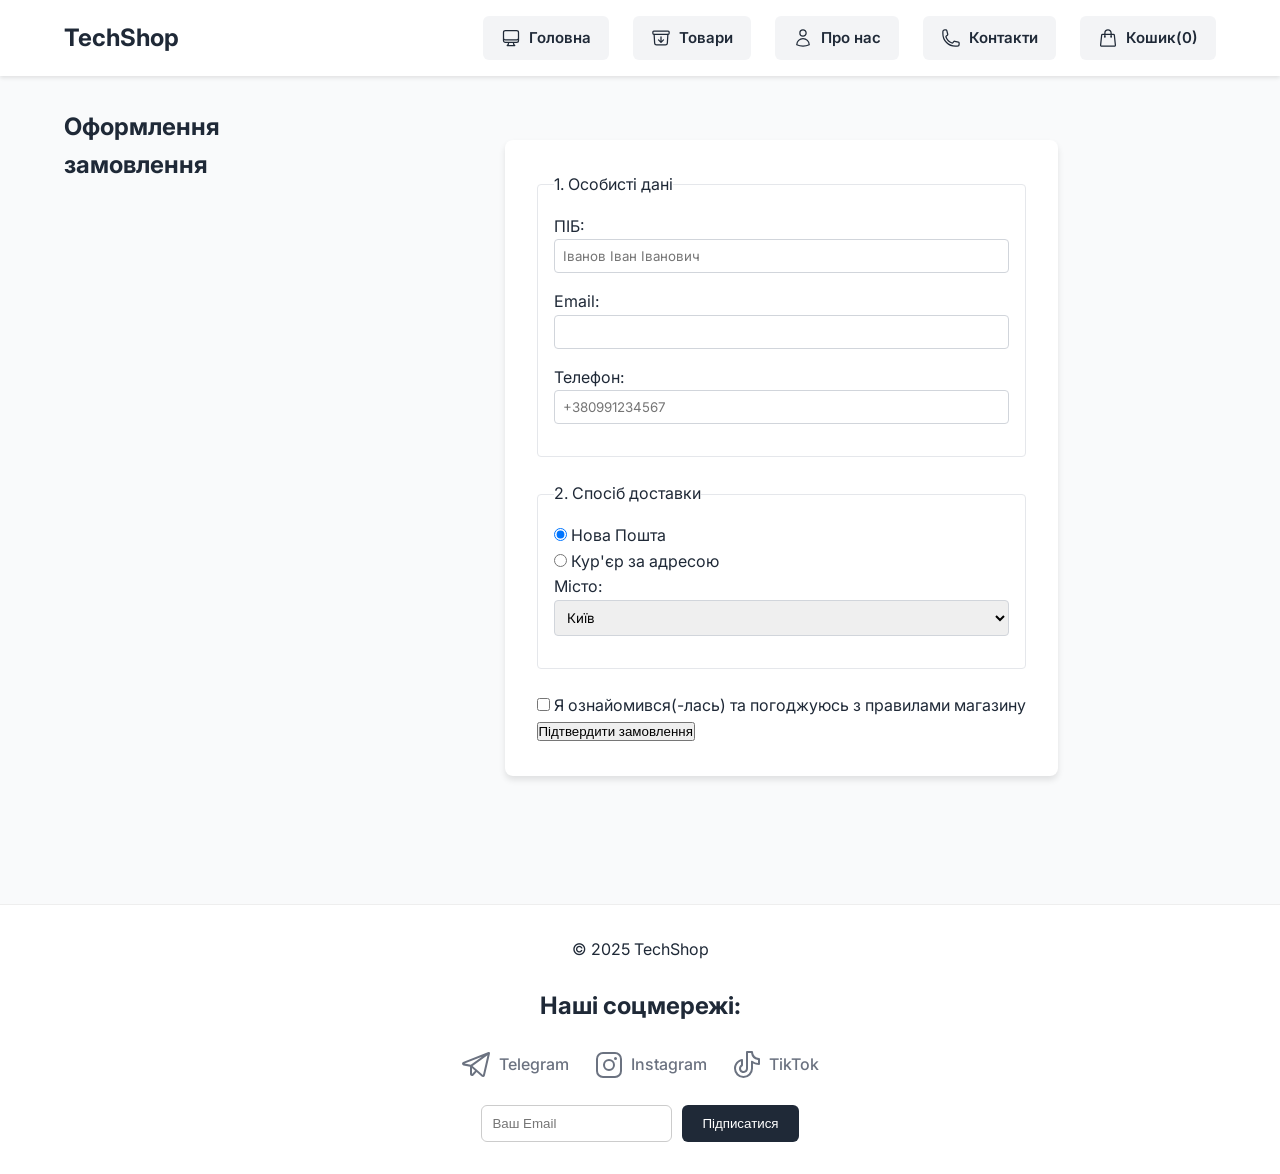
==== commit 54049ad2: "Update under footer" ====
--- a/chekout.html
+++ b/chekout.html
@@ -175,5 +175,13 @@
         <button type="submit">Підписатися</button>
     </form>
 </footer>
+<script>
+    const menuToggle = document.querySelector('.menu-toggle');
+    const mainNav = document.querySelector('.main-nav');
+
+    menuToggle.addEventListener('click', () => {
+        mainNav.classList.toggle('is-open');
+    });
+</script>
 </body>
 </html>
